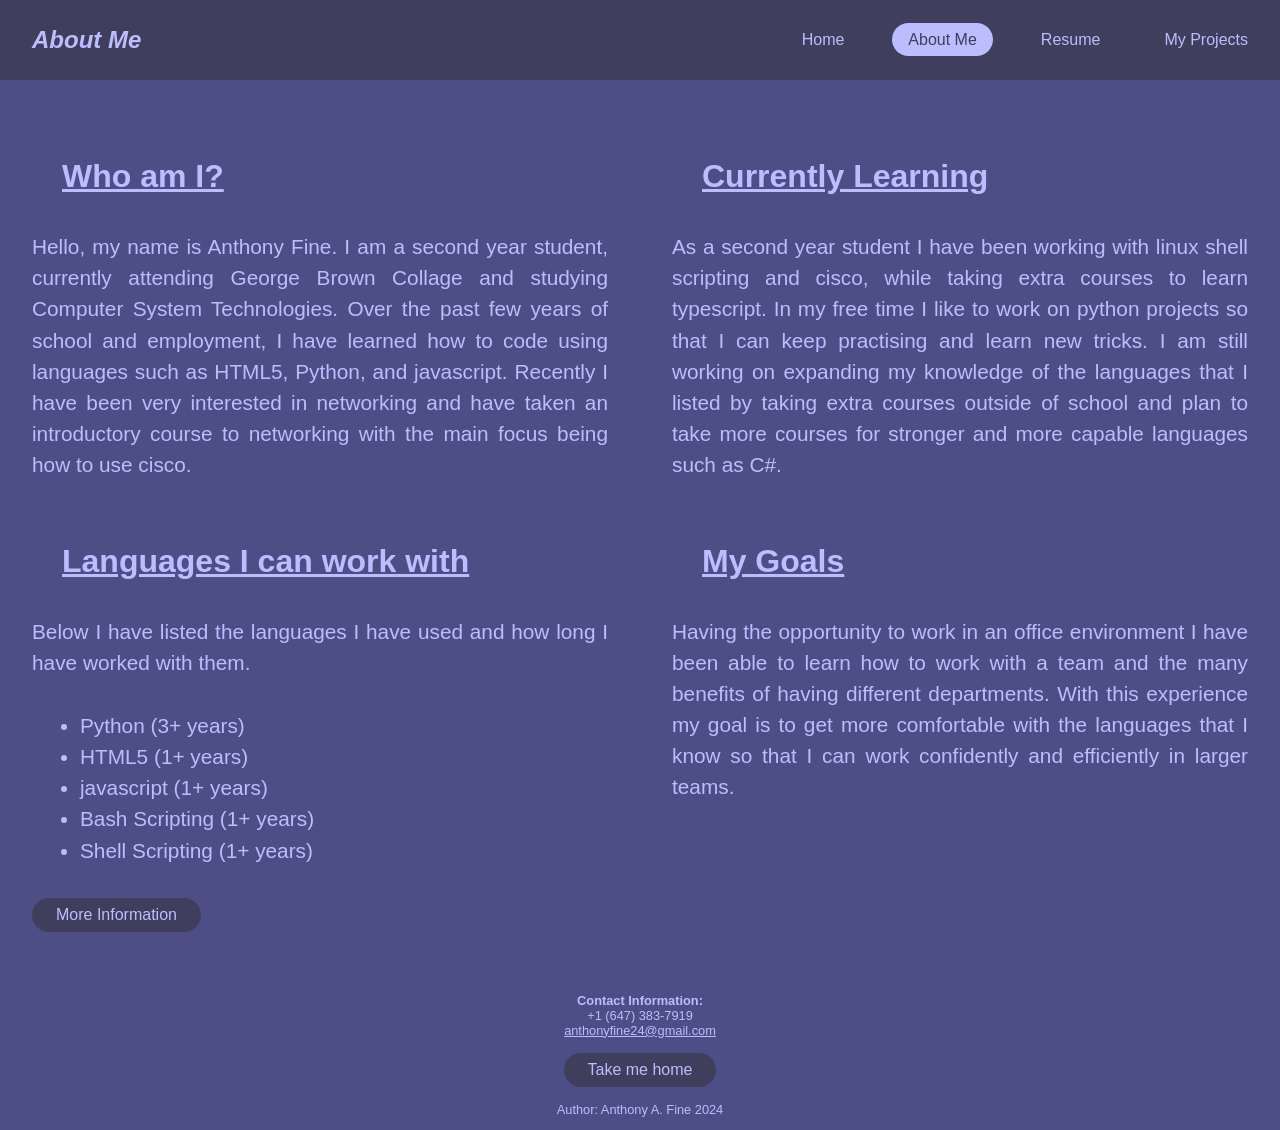
==== about.html @ bc38f541 "Initial Website Upload Initial upload of the entire website with all the assets." ====
<!DOCTYPE html>
<html lang="en">

<head>
  <meta charset="UTF-8">
  <title>Portfolio</title>
  <meta name="description" content="Portfolio">
  <meta name="keywords" content="Portfolio">
  <meta name="author" content="Anthony Fine">
  <link href="assets/img/placeholder.png" rel="shortcut icon">
  <link rel="stylesheet" type="text/css" href="assets/css/main.css" title="main"/>
</head>

<body>

<nav>
  <div class="title">About Me</div>
  <ul class="nav_bar" id="nav_bar">
    <li class="items"><a href="index.html">Home</a></li>
    <li class="items"><a href="about.html" class="active">About Me</a></li>
    <li class="items"><a href="resume.html">Resume</a></li>
    <li class="items"><a href="projects.html">My Projects</a></li>
  </ul>
</nav>

<section class="content">
  <div class="content-container">
    <div class="content-la">
      <h1>Who am I?</h1>
      <p>Hello, my name is Anthony Fine. I am a second year student, currently attending George Brown Collage and studying Computer System Technologies. Over the past few years of school and employment, I have learned how to code using languages such as HTML5, Python, and javascript. Recently I have been very interested in networking and have taken an introductory course to networking with the main focus being how to use cisco.</p>
      <h1>Languages I can work with</h1>
      <p>Below I have listed the languages I have used and how long I have worked with them.</p>
      <ul>
        <li>Python (3+ years)</li>
        <li>HTML5 (1+ years)</li>
        <li>javascript (1+ years)</li>
        <li>Bash Scripting (1+ years)</li>
        <li>Shell Scripting (1+ years)</li>
      </ul>
      <!-- button to help user continue in a methodical order -->
      <button onclick="location.href='resume.html'">More Information</button>
    </div>
    <div class="content-ra">
      <h1>Currently Learning</h1>
      <p>As a second year student I have been working with linux shell scripting and cisco, while taking extra courses to learn typescript. In my free time I like to work on python projects so that I can keep practising and learn new tricks. I am still working on expanding my knowledge of the languages that I listed by taking extra courses outside of school and plan to take more courses for stronger and more capable languages such as C#.</p>
      <h1>My Goals</h1>
      <p>Having the opportunity to work in an office environment I have been able to learn how to work with a team and the many benefits of having different departments. With this experience my goal is to get more comfortable with the languages that I know so that I can work confidently and efficiently in larger teams.</p>

    </div>
  </div>
</section>

<footer id="footer">
  <p><strong>Contact Information:</strong></p>
  <p>+1 (647) 383-7919</p>
  <p><a href="mailto:anthonyfine24@gmail.com" style="color: #BCBDFF">anthonyfine24@gmail.com</a></p>
  <br>
  <button onclick="location.href='index.html'">Take me home</button>
  <br>
  <br>
  <p>Author: Anthony A. Fine 2024</p>
</footer>

</body>
</html>
---- assets/css/main.css ----
/* General css for the design of the home page and all other pages */
*{
    margin: 0;
    padding: 0;
    box-sizing: border-box;
}

footer {
    color: #BCBDFF;
    background-color: #4E4E86;
    font-size: 0.8rem;
    font-weight: lighter;
    justify-content: center;
    text-align: center;
    padding: 1em;
}

body, html {
    height: 100%;
    font-family: Arial, sans-serif;
    background-color: #4E4E86;
}

/* CSS for the navigation bar and the buttons */
.title {
    color: #BCBDFF;
    font-size: 1.5rem;
    font-weight: bold;
    font-style: italic;
    padding: 0 2rem;
}

nav {
    height: 80px;
    overflow: hidden;
    background-color: #3F3E5D;
    display: flex;
    justify-content: space-between;
    align-items: center;
    padding: 0 calc((100vw - 1300px) / 2);
}

.nav_bar{
    list-style: none;
    display: flex;
    overflow: hidden;
    justify-content: space-between;
    align-content: center;
}

nav li{
    text-align: center;
    text-decoration: none;
    padding: 0.5rem 1rem;
}

.items a{
    text-decoration: none;
    border-radius: 20px;
    padding: 0.5rem 1rem;
    color: #BCBDFF;
}

.items a:hover{
    color: #3F3E5D;
    background: #BCBDFF;
}

nav ul li a.active {
    color: #3F3E5D;
    background-color: #BCBDFF;
}

button {
    padding: 0.5rem 1.5rem;
    font-size: 1rem;
    border: none;
    color: #BCBDFF;
    background: #3F3E5D;
    cursor: pointer;
    border-radius: 30px;
}

button:hover{
    background: #BCBDFF;
    color: #3F3E5D;
}

/* CSS for general content in all pages*/

.content {
    background-color: #4E4E86;
}

.content-container {
    display: grid;
    grid-template-columns: 1fr 1fr;
    min-height: 100vh;
    padding: 3rem calc((100vw - 1300px) / 2);
}

/* css for the index home page */

.content-left {
    display: flex;
    flex-direction: column;
    justify-content: center;
    align-items: flex-start;
    color: #BCBDFF;
    padding: 0 2rem;
    margin: 0 2rem;
    text-align: justify;
}

.content-left h1 {
    margin-bottom: 1rem;
    font-size: 3rem;
}

.content-left p {
    margin-bottom: 2rem;
    font-size: 1.5rem;
    line-height: 1.5;
}

.content-right {
    display: flex;
    justify-content: center;
    align-items: center;
    padding: 0 2rem;
    margin: 0 2rem;

}

.me {
    width: 100%;
    height: 100%;
}

/* css for the about page */

.content-la {
    display: flex;
    flex-direction: column;
    justify-content: flex-start;
    align-items: flex-start;
    color: #BCBDFF;
    padding: 0 2rem;
    text-align: justify;
}

.content-la h1 {
    margin-bottom: 1rem;
    font-size: 2rem;
    text-decoration: underline;
}

.content-la p {
    margin-bottom: 2rem;
    font-size: 1.3rem;
    line-height: 1.5;
}

.content-la ul{
    margin-bottom: 2rem;
    padding-left: 3rem;
    font-size: 1.3rem;
    line-height: 1.5;
}

.content-la ol {
    padding-left: 3rem;
    padding-bottom: 2rem;
    font-size: 1.1rem;
    line-height: 2;
}

.content-ra {
    display: flex;
    flex-direction: column;
    justify-content: flex-start;
    align-items: flex-start;
    color: #BCBDFF;
    padding: 0 2rem;
    text-align: justify;
}

.content-ra h1 {
    margin-bottom: 1rem;
    font-size: 2rem;
    text-decoration: underline;
}

.content-ra p {
    margin-bottom: 2rem;
    font-size: 1.3rem;
    line-height: 1.5;
}

/* css for the resume page */

h1{
    margin: 10px;
    padding: 20px;
    color: #BCBDFF;
    text-decoration: underline;
    font-size: 2em;
}

.contact-container{
    display: grid;
    grid-template-columns: repeat(3, 1fr);
    gap: 20px;
    font-size: 1.2rem;
}

.contact-items{
    padding: 20px;
    border-radius: 4px;
    text-align: center;
    color: #BCBDFF;
}

.highlight-container{
    margin-bottom: 0;
    margin-left: 4rem;
    font-size: 1.2rem;
    line-height: 1.5;
    color: #BCBDFF;
}

.highlight-items{
    padding: 20px;
    border-radius: 4px;
    color: #BCBDFF;
}

.environments-container{
    display: grid;
    grid-template-columns: repeat(2, 1fr);
    gap: 20px;
    margin-bottom: 0;
    margin-left: 4rem;
    font-size: 1.2rem;
    line-height: 1.5;
    color: #BCBDFF;
}

.environment-items{
    display: flex;
    padding: 20px;
    border-radius: 4px;
    color: #BCBDFF;
}

.experience-container{
    display: grid;
    grid-template-columns: repeat(3, 1fr);
    gap: 20px;
    margin-bottom: 4rem;
    margin-left: 4rem;
    font-size: 0.90rem;
    line-height: 1.5;
    color: #BCBDFF;
}

.experience-items{
    color: #BCBDFF;
}

h2{
    padding: 20px;
    color: #BCBDFF;
    text-decoration: underline;
    text-align: center;
    font-size: 1.4em;
}
.post-secondary{
    display: grid;
    grid-template-columns: repeat(2, 1fr);
    gap: 20px;
}

.high-school{
    display: grid;
    grid-template-columns: repeat(2, 1fr);
    gap: 20px;
}

.education-items{
    padding: 20px;
    border-radius: 4px;
    text-align: center;
    font-size: 1.2rem;
    color: #BCBDFF;
}

.projects-container{
    display: grid;
    grid-template-columns: repeat(3, 1fr);
    gap: 20px;
    margin-bottom: 4rem;
    font-size: 0.90rem;
    line-height: 1.5;
    color: #BCBDFF;
}

.projects-items{
    padding: 20px;
    color: #BCBDFF;
}
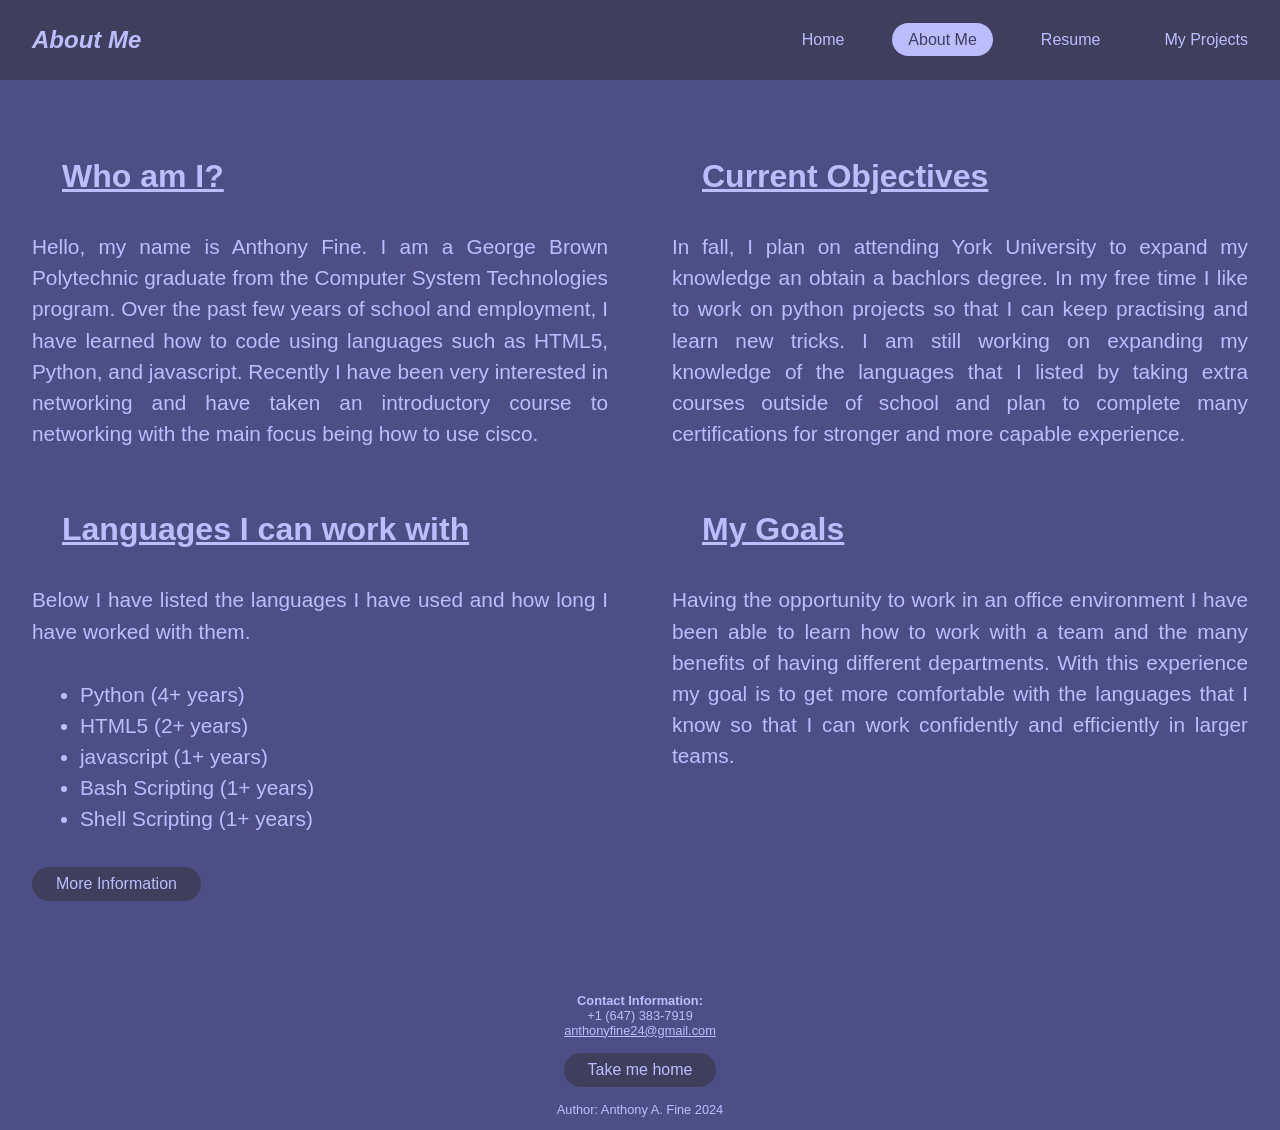
==== commit 45ff3b3c: "Adjusted the about file Changed the content in the "Who am I?" paragraph to correctly reflect that I" ====
--- a/about.html
+++ b/about.html
@@ -27,12 +27,12 @@
   <div class="content-container">
     <div class="content-la">
       <h1>Who am I?</h1>
-      <p>Hello, my name is Anthony Fine. I am a second year student, currently attending George Brown Collage and studying Computer System Technologies. Over the past few years of school and employment, I have learned how to code using languages such as HTML5, Python, and javascript. Recently I have been very interested in networking and have taken an introductory course to networking with the main focus being how to use cisco.</p>
+      <p>Hello, my name is Anthony Fine. I am a George Brown Polytechnic graduate from the Computer System Technologies program. Over the past few years of school and employment, I have learned how to code using languages such as HTML5, Python, and javascript. Recently I have been very interested in networking and have taken an introductory course to networking with the main focus being how to use cisco.</p>
       <h1>Languages I can work with</h1>
       <p>Below I have listed the languages I have used and how long I have worked with them.</p>
       <ul>
-        <li>Python (3+ years)</li>
-        <li>HTML5 (1+ years)</li>
+        <li>Python (4+ years)</li>
+        <li>HTML5 (2+ years)</li>
         <li>javascript (1+ years)</li>
         <li>Bash Scripting (1+ years)</li>
         <li>Shell Scripting (1+ years)</li>
@@ -41,8 +41,8 @@
       <button onclick="location.href='resume.html'">More Information</button>
     </div>
     <div class="content-ra">
-      <h1>Currently Learning</h1>
-      <p>As a second year student I have been working with linux shell scripting and cisco, while taking extra courses to learn typescript. In my free time I like to work on python projects so that I can keep practising and learn new tricks. I am still working on expanding my knowledge of the languages that I listed by taking extra courses outside of school and plan to take more courses for stronger and more capable languages such as C#.</p>
+      <h1>Current Objectives</h1>
+      <p>In fall, I plan on attending York University to expand my knowledge an obtain a bachlors degree. In my free time I like to work on python projects so that I can keep practising and learn new tricks. I am still working on expanding my knowledge of the languages that I listed by taking extra courses outside of school and plan to complete many certifications for stronger and more capable experience.</p>
       <h1>My Goals</h1>
       <p>Having the opportunity to work in an office environment I have been able to learn how to work with a team and the many benefits of having different departments. With this experience my goal is to get more comfortable with the languages that I know so that I can work confidently and efficiently in larger teams.</p>
 
--- a/assets/css/main.css
+++ b/assets/css/main.css
@@ -134,7 +134,7 @@
 
 .me {
     width: 100%;
-    height: 100%;
+    height: auto;
 }
 
 /* css for the about page */
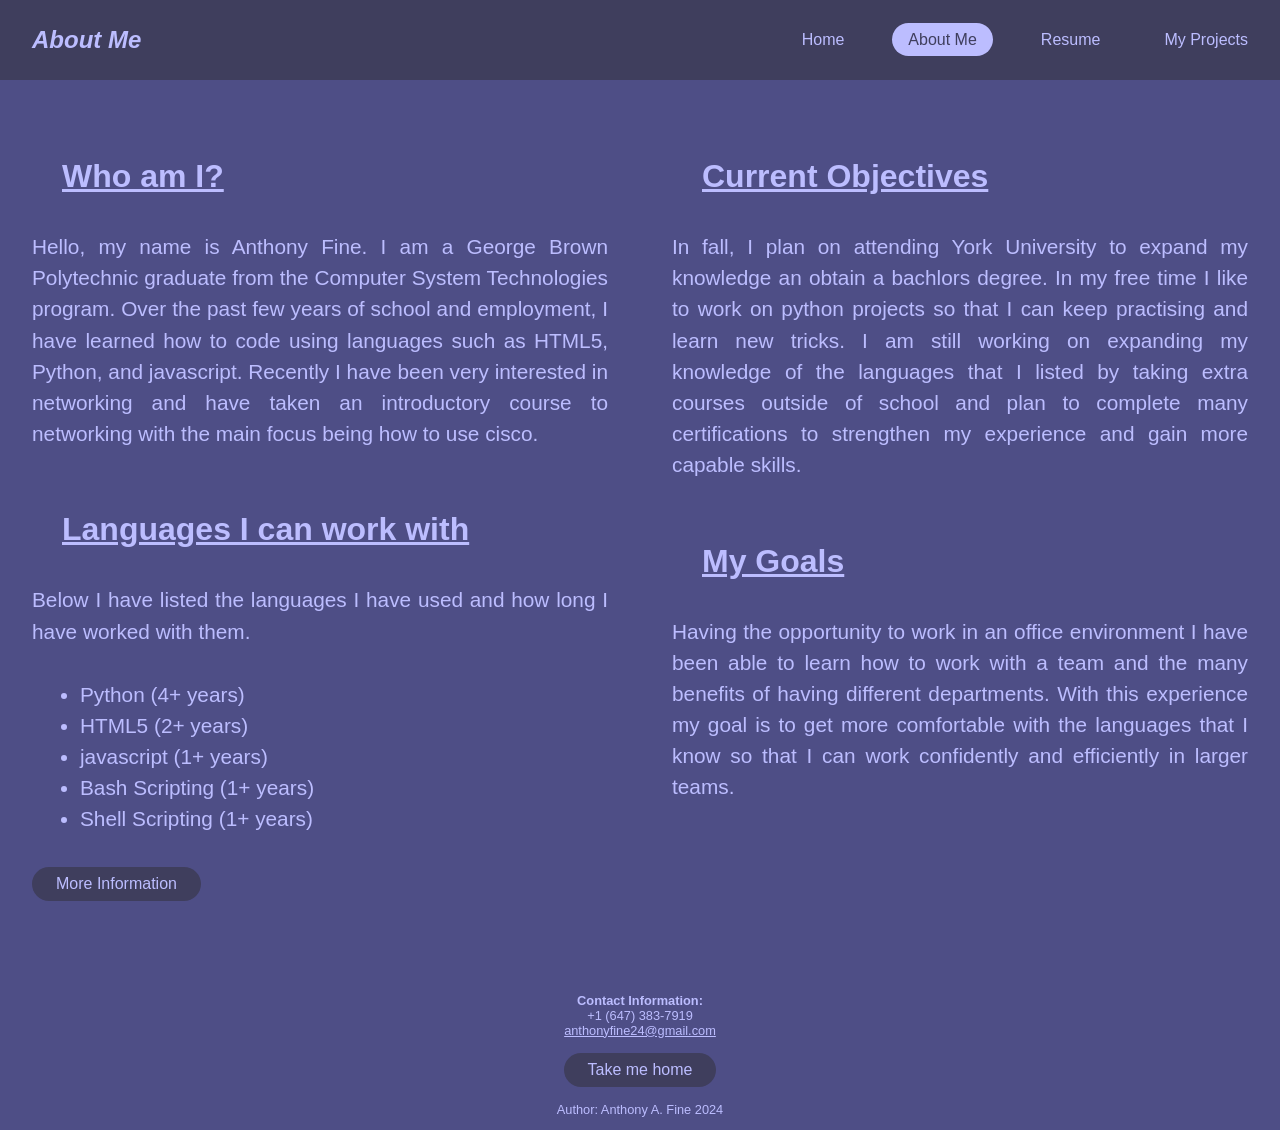
==== commit a5768742: "Changed content Fixed the grammar and content in the about.html file under current objectives." ====
--- a/about.html
+++ b/about.html
@@ -42,7 +42,7 @@
     </div>
     <div class="content-ra">
       <h1>Current Objectives</h1>
-      <p>In fall, I plan on attending York University to expand my knowledge an obtain a bachlors degree. In my free time I like to work on python projects so that I can keep practising and learn new tricks. I am still working on expanding my knowledge of the languages that I listed by taking extra courses outside of school and plan to complete many certifications for stronger and more capable experience.</p>
+      <p>In fall, I plan on attending York University to expand my knowledge an obtain a bachlors degree. In my free time I like to work on python projects so that I can keep practising and learn new tricks. I am still working on expanding my knowledge of the languages that I listed by taking extra courses outside of school and plan to complete many certifications to strengthen my experience and gain more capable skills.</p>
       <h1>My Goals</h1>
       <p>Having the opportunity to work in an office environment I have been able to learn how to work with a team and the many benefits of having different departments. With this experience my goal is to get more comfortable with the languages that I know so that I can work confidently and efficiently in larger teams.</p>
 
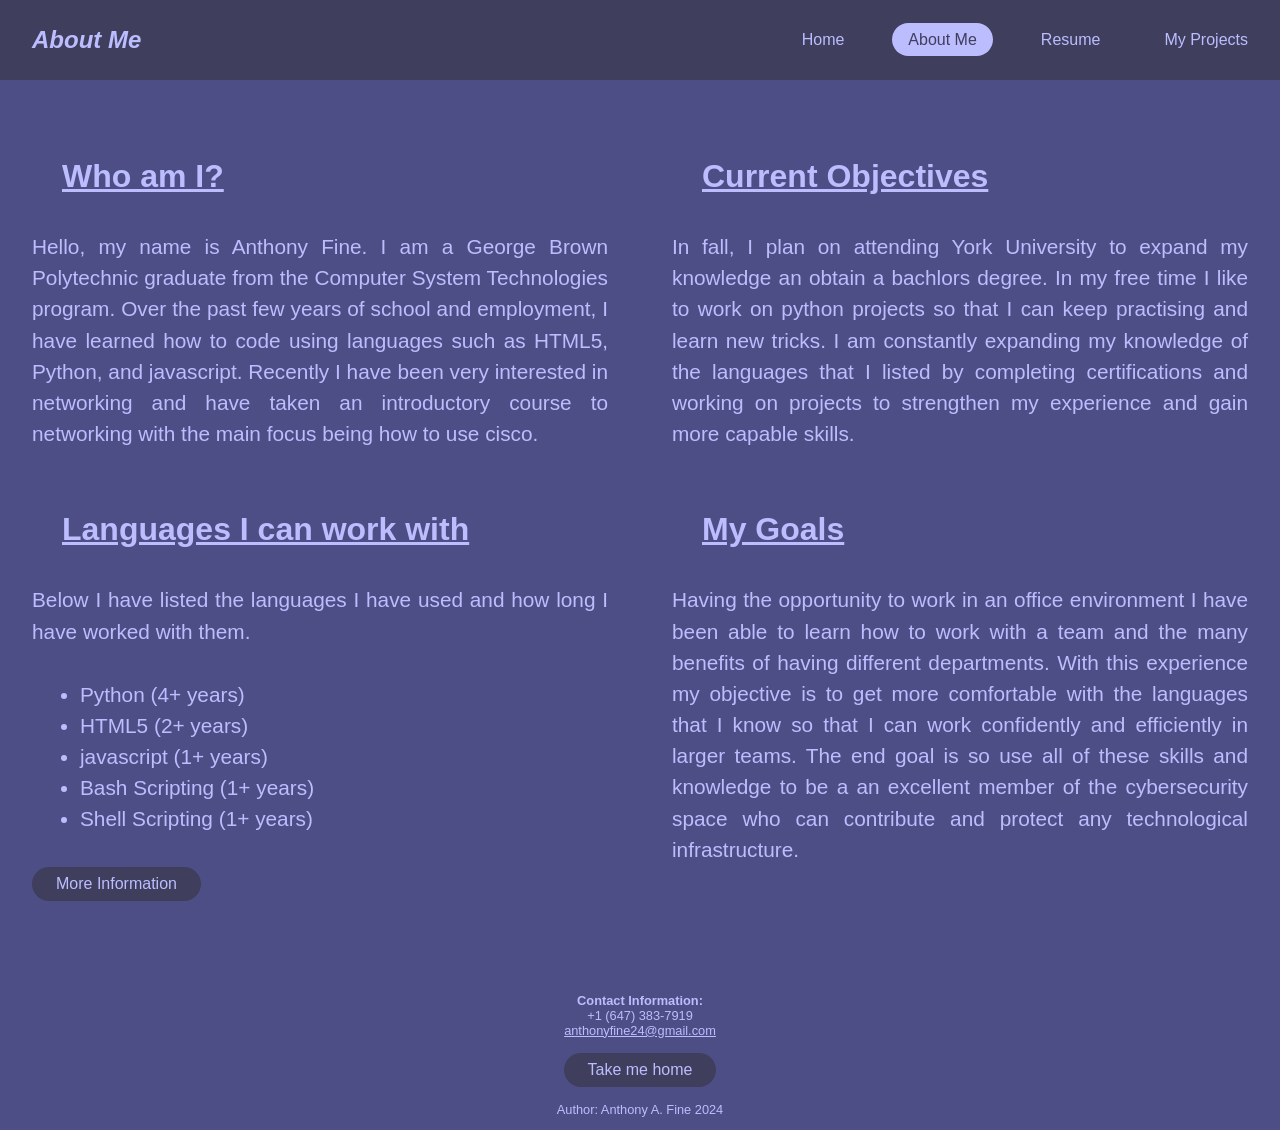
==== commit 91568dea: "Adjusted about.html Adjusted the code to see the entire paragraph easier.  Updated some of the conte" ====
--- a/about.html
+++ b/about.html
@@ -27,7 +27,11 @@
   <div class="content-container">
     <div class="content-la">
       <h1>Who am I?</h1>
-      <p>Hello, my name is Anthony Fine. I am a George Brown Polytechnic graduate from the Computer System Technologies program. Over the past few years of school and employment, I have learned how to code using languages such as HTML5, Python, and javascript. Recently I have been very interested in networking and have taken an introductory course to networking with the main focus being how to use cisco.</p>
+      <p>
+        Hello, my name is Anthony Fine. I am a George Brown Polytechnic graduate from the Computer System Technologies program. 
+        Over the past few years of school and employment, I have learned how to code using languages such as HTML5, Python, and javascript. 
+        Recently I have been very interested in networking and have taken an introductory course to networking with the main focus being how to use cisco.
+      </p>
       <h1>Languages I can work with</h1>
       <p>Below I have listed the languages I have used and how long I have worked with them.</p>
       <ul>
@@ -42,9 +46,18 @@
     </div>
     <div class="content-ra">
       <h1>Current Objectives</h1>
-      <p>In fall, I plan on attending York University to expand my knowledge an obtain a bachlors degree. In my free time I like to work on python projects so that I can keep practising and learn new tricks. I am still working on expanding my knowledge of the languages that I listed by taking extra courses outside of school and plan to complete many certifications to strengthen my experience and gain more capable skills.</p>
+      <p>
+        In fall, I plan on attending York University to expand my knowledge an obtain a bachlors degree. 
+        In my free time I like to work on python projects so that I can keep practising and learn new tricks. 
+        I am constantly expanding my knowledge of the languages that I listed by completing certifications and working on projects 
+        to strengthen my experience and gain more capable skills.
+      </p>
       <h1>My Goals</h1>
-      <p>Having the opportunity to work in an office environment I have been able to learn how to work with a team and the many benefits of having different departments. With this experience my goal is to get more comfortable with the languages that I know so that I can work confidently and efficiently in larger teams.</p>
+      <p>
+        Having the opportunity to work in an office environment I have been able to learn how to work with a team and the many benefits of having different departments. 
+        With this experience my objective is to get more comfortable with the languages that I know so that I can work confidently and efficiently in larger teams.
+        The end goal is so use all of these skills and knowledge to be a an excellent member of the cybersecurity space who can contribute and protect any technological infrastructure. 
+      </p>
 
     </div>
   </div>
--- a/assets/css/main.css
+++ b/assets/css/main.css
@@ -296,16 +296,24 @@
 }
 
 .projects-container{
-    display: grid;
-    grid-template-columns: repeat(3, 1fr);
-    gap: 20px;
-    margin-bottom: 4rem;
-    font-size: 0.90rem;
-    line-height: 1.5;
+    display: flex;
+    justify-content: center;
+    padding: 2rem;
     color: #BCBDFF;
 }
 
 .projects-items{
-    padding: 20px;
-    color: #BCBDFF;
+    max-width: 900px;
+    width: 100%;
+    text-align: center;
+    color: #BCBDFF;
+}
+
+.projects-items h2 {
+    margin-bottom: 1rem;
+}
+
+.projects-items p {
+    margin-bottom: 1rem;
+    line-height: 1.6;
 }
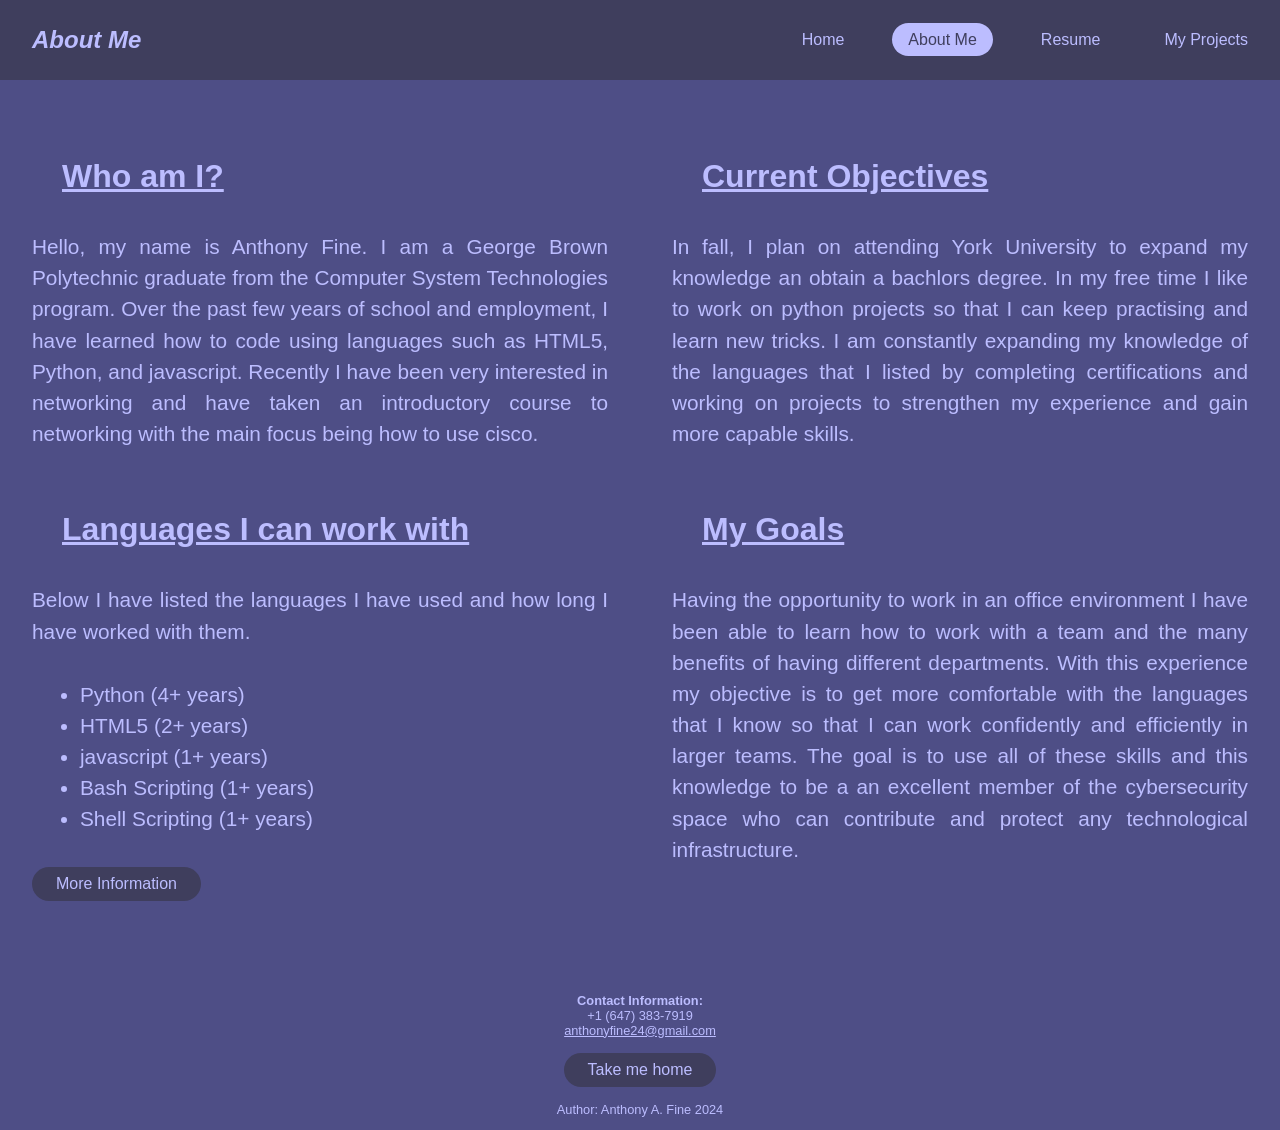
==== commit a787856e: "Adjusted grammar Adjusted the grammar in the content of my goals." ====
--- a/about.html
+++ b/about.html
@@ -56,7 +56,7 @@
       <p>
         Having the opportunity to work in an office environment I have been able to learn how to work with a team and the many benefits of having different departments. 
         With this experience my objective is to get more comfortable with the languages that I know so that I can work confidently and efficiently in larger teams.
-        The end goal is so use all of these skills and knowledge to be a an excellent member of the cybersecurity space who can contribute and protect any technological infrastructure. 
+        The goal is to use all of these skills and this knowledge to be a an excellent member of the cybersecurity space who can contribute and protect any technological infrastructure. 
       </p>
 
     </div>
